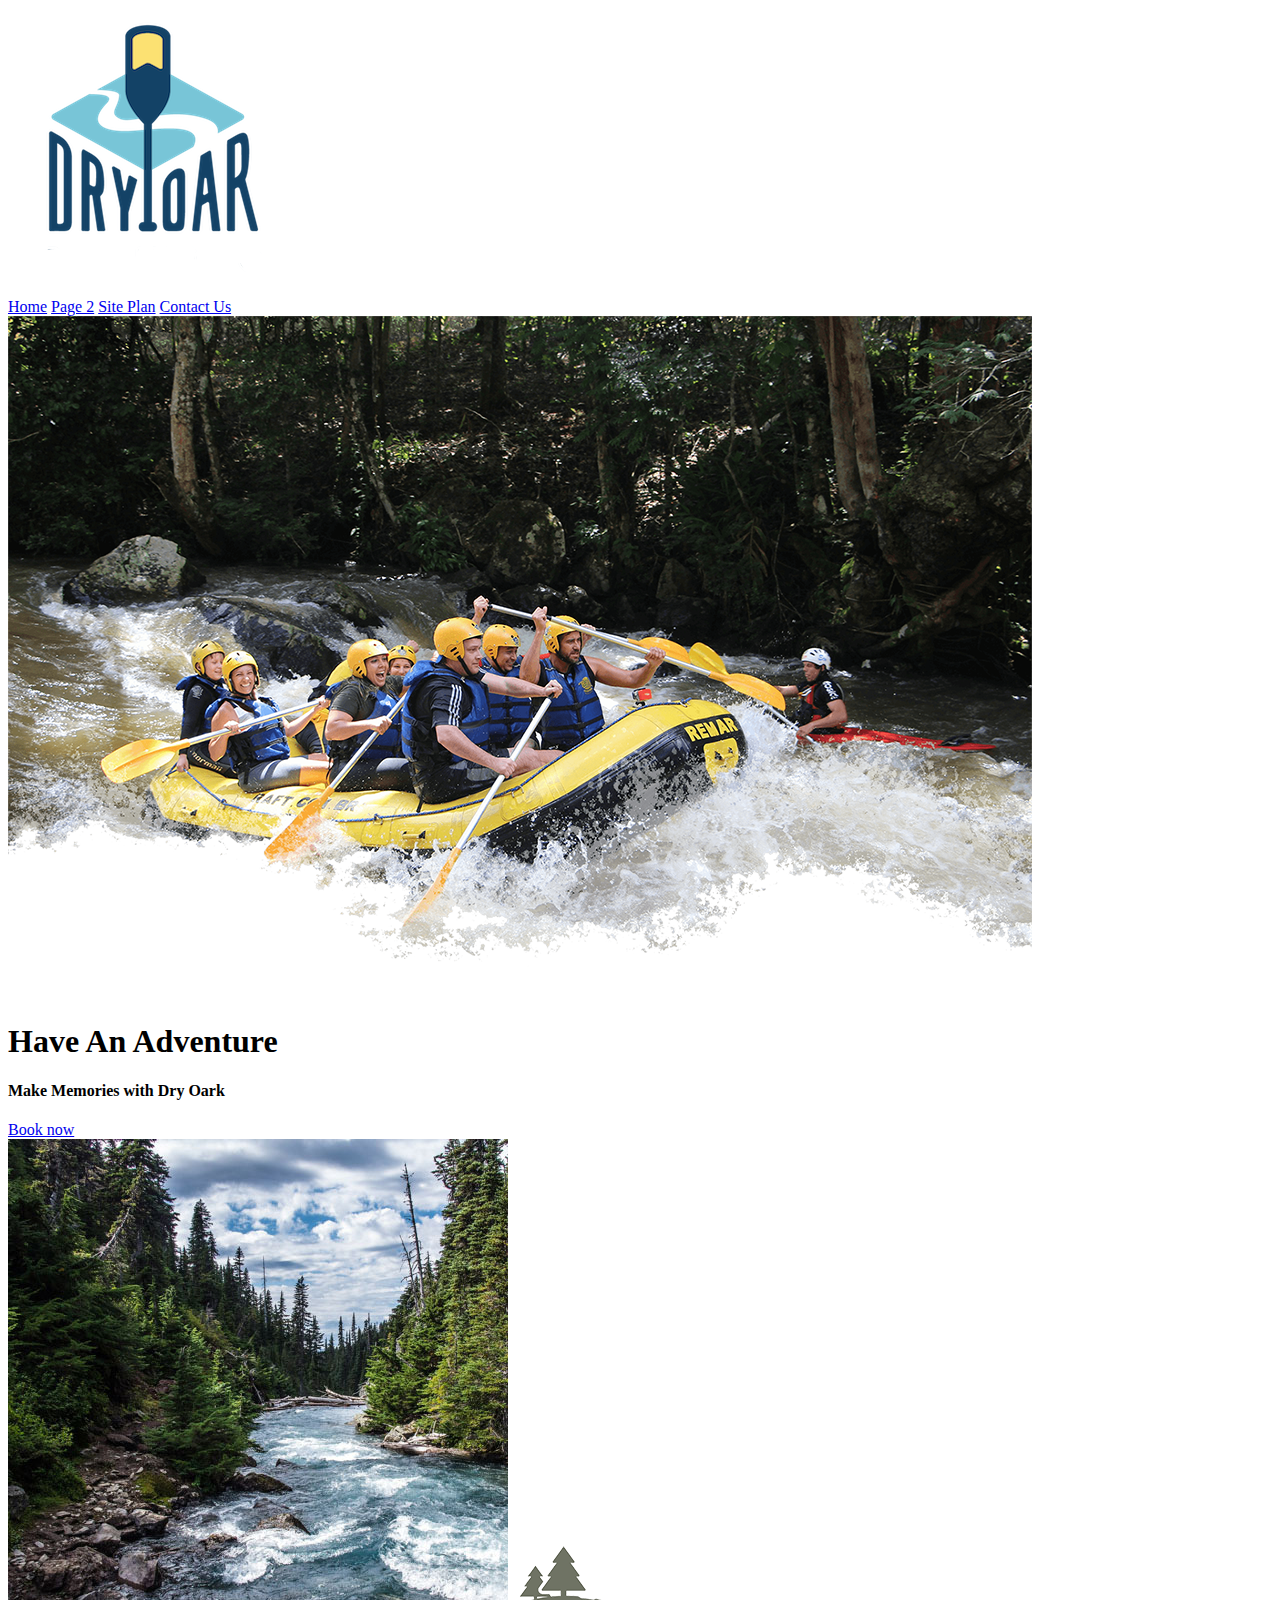
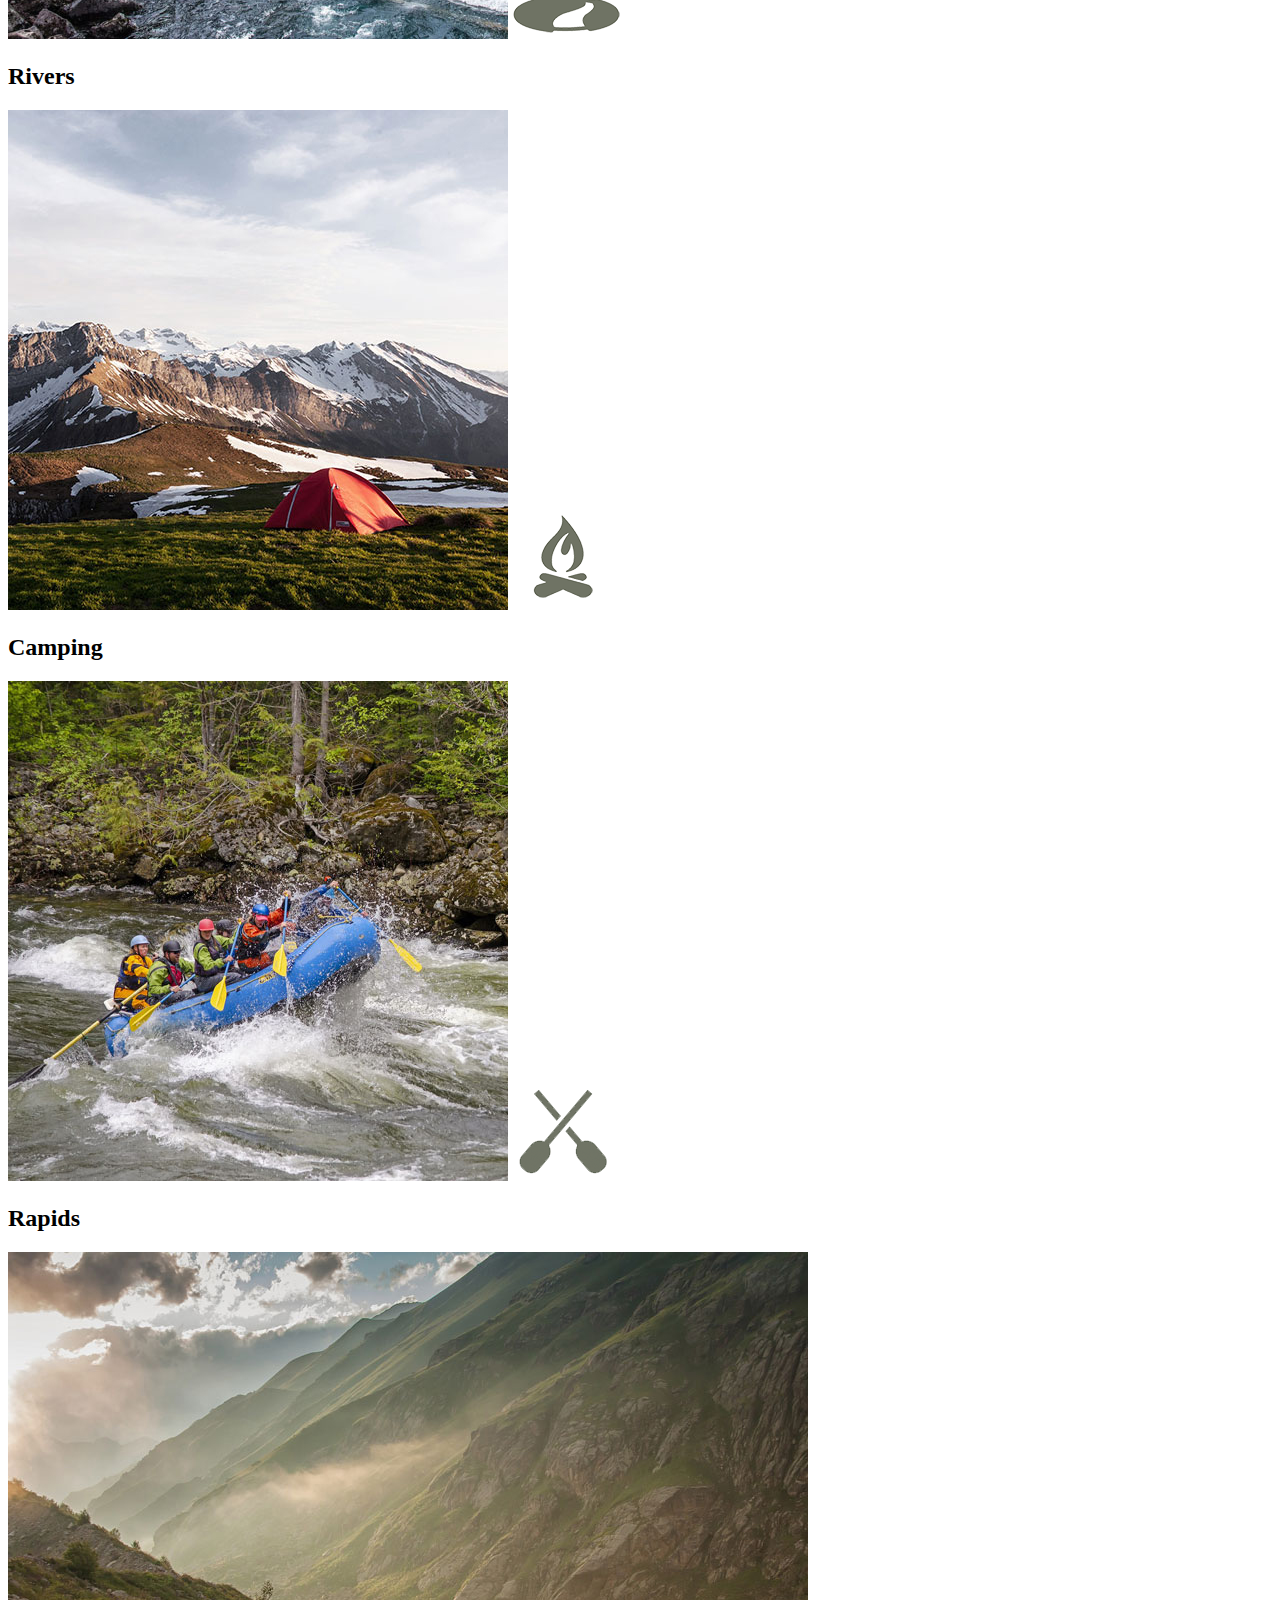
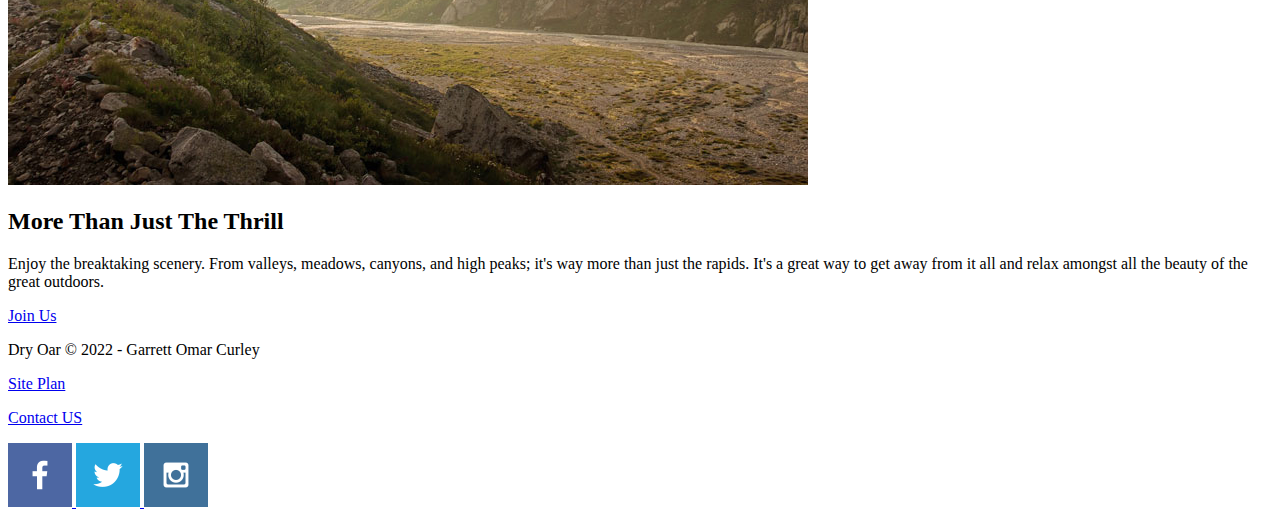
==== wwr/index.html @ 761a4669 "commit" ====
<!DOCTYPE html>
<html lang="en">
<head>
    <meta charset="UTF-8">
    <meta http-equiv="X-UA-Compatible" content="IE=edge">
    <meta name="viewport" content="width=device-width, initial-scale=1.0">
    <title>WWR Home</title>
    <link rel="stylesheet" href="https://ohgarrettc.github.io/wdd130/wwr/styles/style.css">
</head>
<body>
    <div id="content">
    <header>
        <a id="logo_link" href="index.html">
            <img class="logo" src="images/logo.png" alt="Dry Oar Logo">
        </a>
        <nav>
            <a href="index.html">Home</a>
            <a href="#">Page 2</a>
            <a href="site-plan-rafting.html">Site Plan</a>
            <a href="contactus.html">Contact Us</a>
        </nav>
    </header>
    <div id="hero">
        <div id="hero-box">
            <img id="hero-img" src="images/hero.png" alt="People enjoying white water rafting">
        </div>
        <section id="hero-msg">
            <h1 class="home-title"> Have An Adventure</h1>
            <h4>Make Memories with Dry Oark</h4>
            <div class='button-box'>
                <a class='book' href="rates.html">Book now</a>
            </div>
        </section>
    </div>
    <main class="home-grid">
        <section class="rivers-card">
            <img class="card-img" src="images/rivers.jpg" alt="river in forest">
            <img class="icon" src="images/river_icon.png" alt="river icon">
            <h2>Rivers</h2>
        </section>
        <section class="camping-card">
            <img class="card-img" src="images/camping.jpg" alt="tent in mountains">
            <img class="icon" src="images/fire_icon.png" alt="fire icon">
            <h2>Camping</h2>
        </section>
        <section class="rapids-card">
            <img class="card-img" src="images/rapids.jpg" alt="rafting boat">
            <img class="icon" src="images/oars.png" alt="oarc icon">
            <h2>Rapids</h2>
        </section>
        <img class='mountains' src="images/mountains.jpg" alt="Misty Mountains">
        <section class="msg">
            <h2>More Than Just The Thrill</h2>
            <p>Enjoy the breaktaking scenery. From valleys, meadows, canyons, and high peaks; it's way more than just the rapids. It's a great way to get away from it all and relax amongst all the beauty of the great outdoors.</p>
            <a class='join' href="rivers.html">Join Us</a>
        </section>
    </main>
    <footer>
        <p>Dry Oar &copy; 2022 - Garrett Omar Curley</p>
        <p><a href="site-plan-rafting.html">Site Plan</a></p>
        <p><a href="contactus.html">Contact US</a></p>
        <div class="social">
            <a href="https://facebook.com" target="blank">
                <img src="images/facebook.png" alt="fb icon">
            </a>
            <a href="https://twitter.com" target="blank">
                <img src="images/twitter.png" alt="twitter icon">
            </a>
            <a href="https://instagram.com" target="blank">
                <img src="images/instagram.png" alt="instagram icon">
            </a>
        </div>
    </footer>
    </div>
</body>
</html>
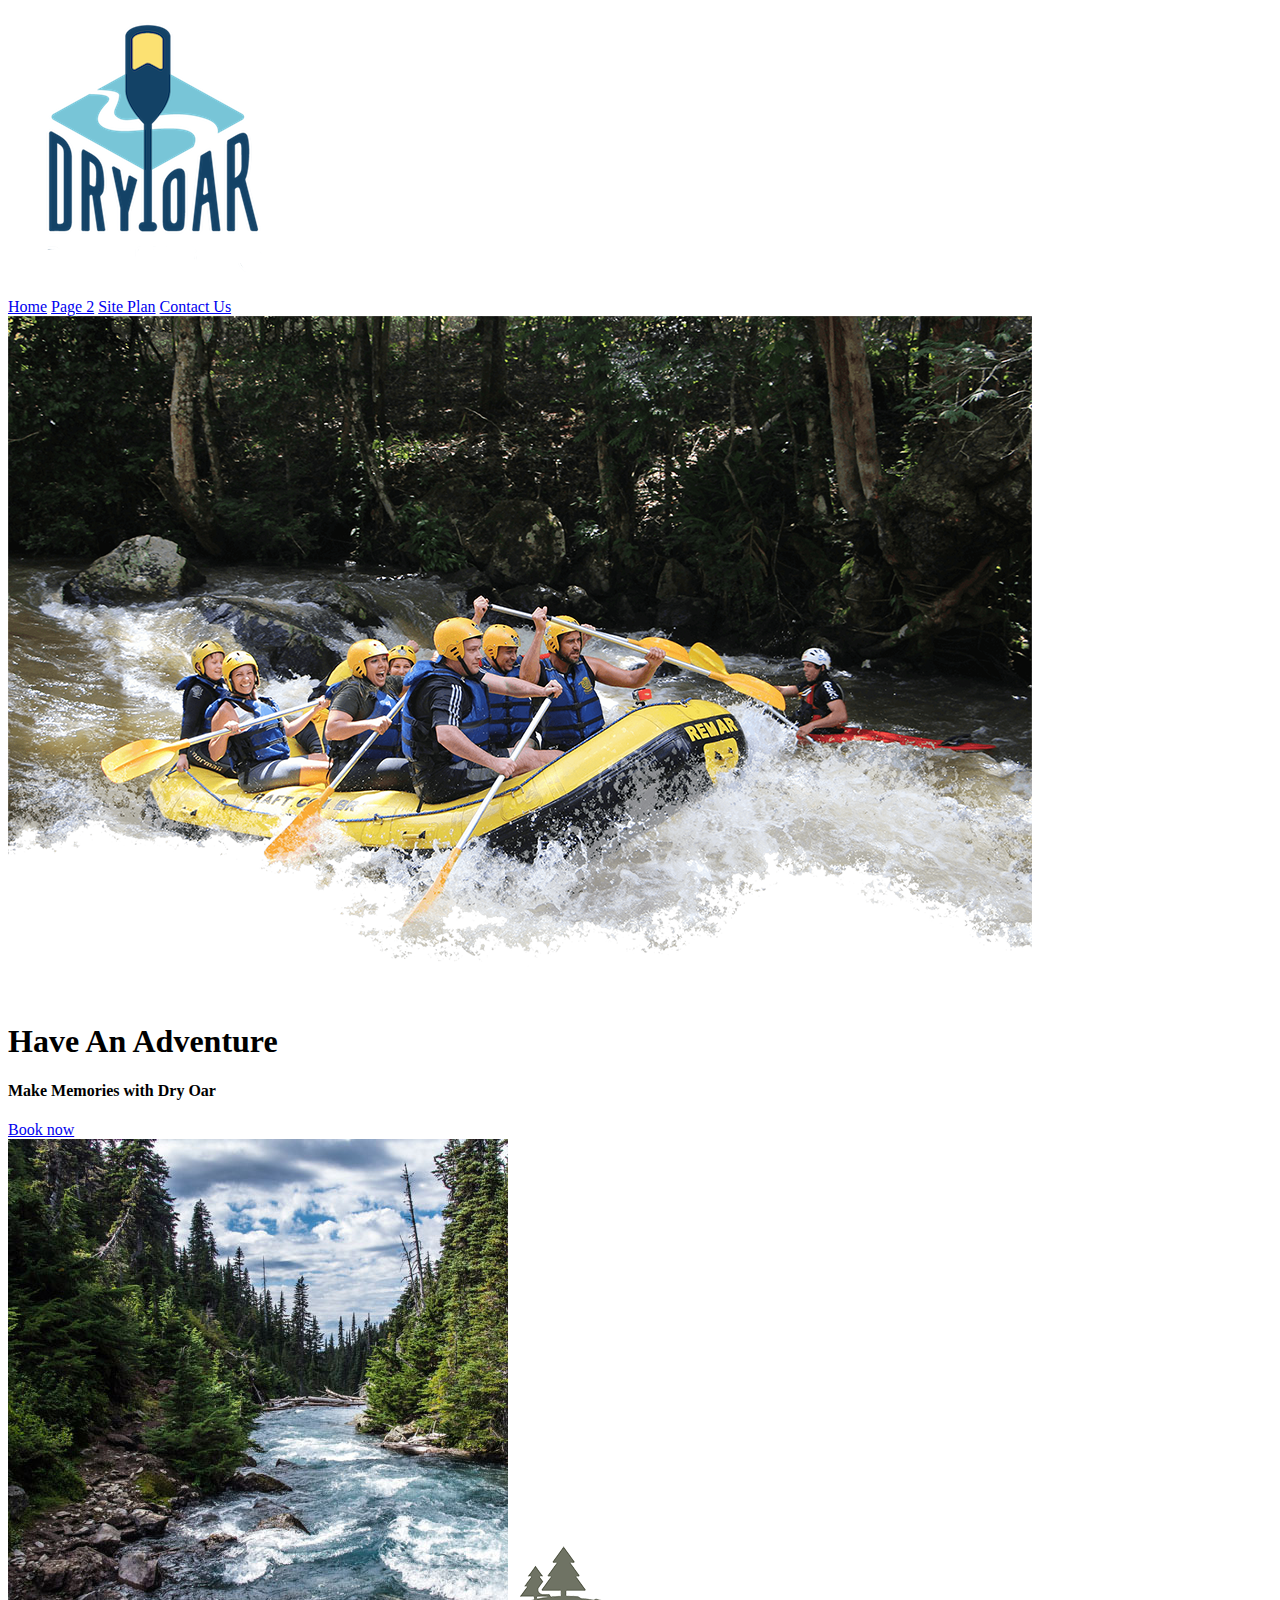
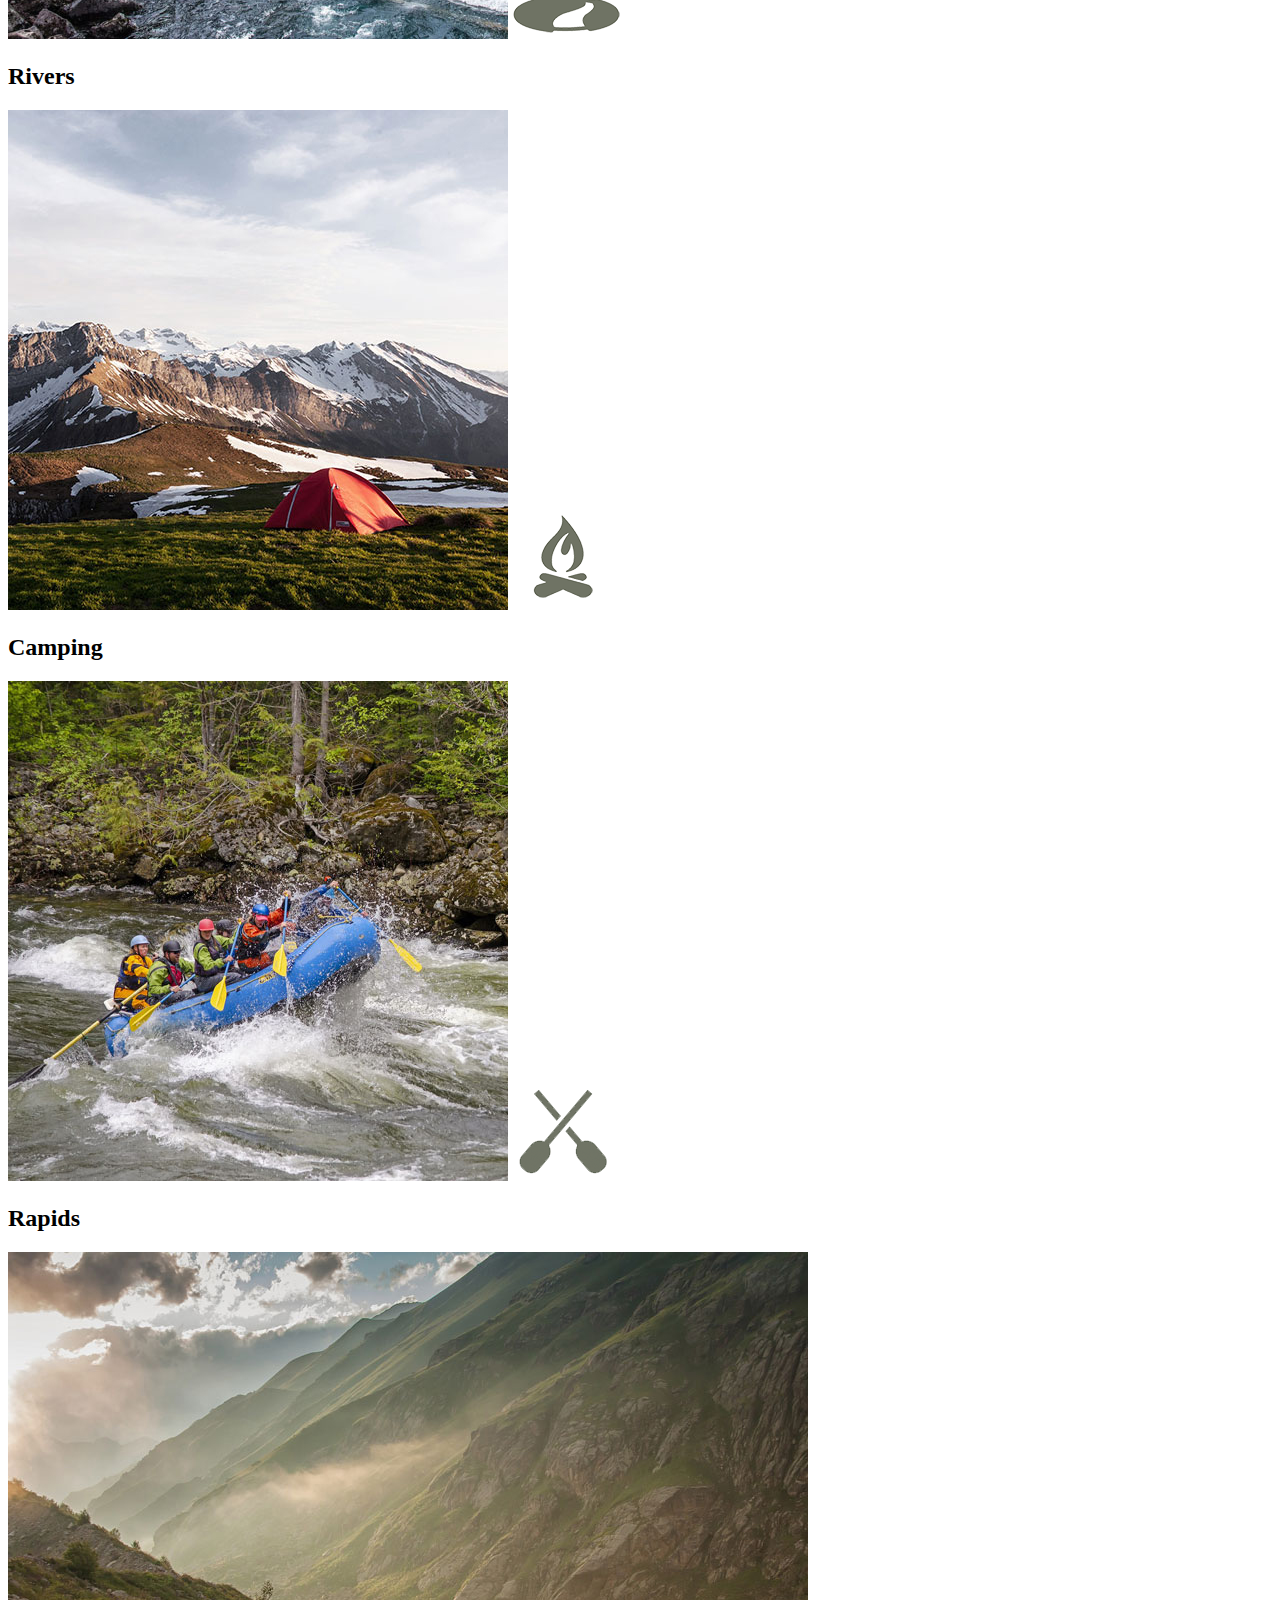
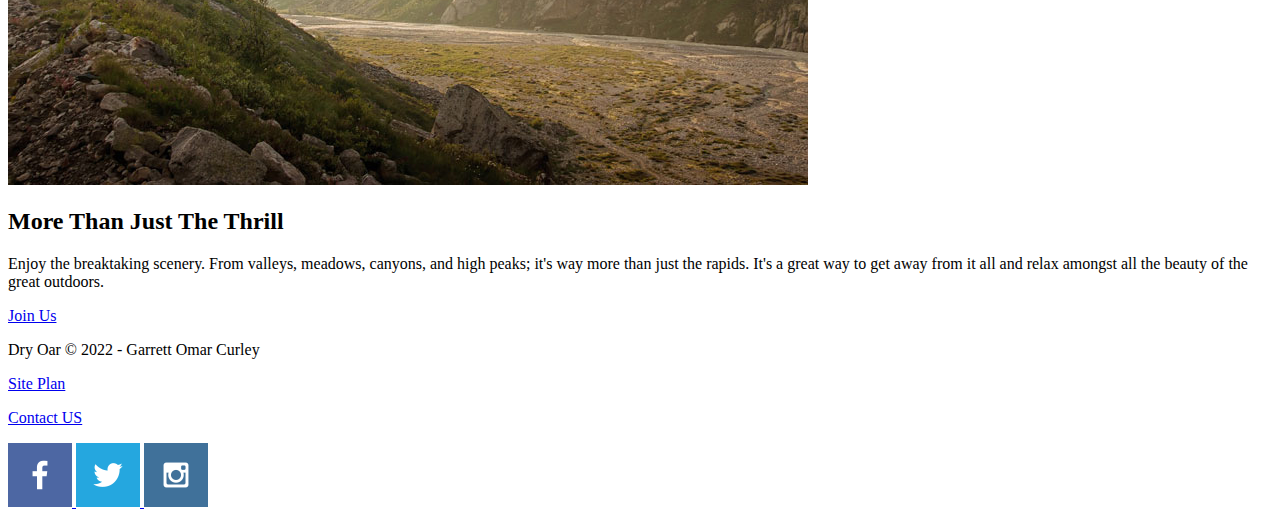
==== commit f2fc6290: "commit" ====
--- a/wwr/index.html
+++ b/wwr/index.html
@@ -26,7 +26,7 @@
         </div>
         <section id="hero-msg">
             <h1 class="home-title"> Have An Adventure</h1>
-            <h4>Make Memories with Dry Oark</h4>
+            <h4>Make Memories with Dry Oar</h4>
             <div class='button-box'>
                 <a class='book' href="rates.html">Book now</a>
             </div>
@@ -48,6 +48,7 @@
             <img class="icon" src="images/oars.png" alt="oarc icon">
             <h2>Rapids</h2>
         </section>
+        <div id="background"></div>
         <img class='mountains' src="images/mountains.jpg" alt="Misty Mountains">
         <section class="msg">
             <h2>More Than Just The Thrill</h2>
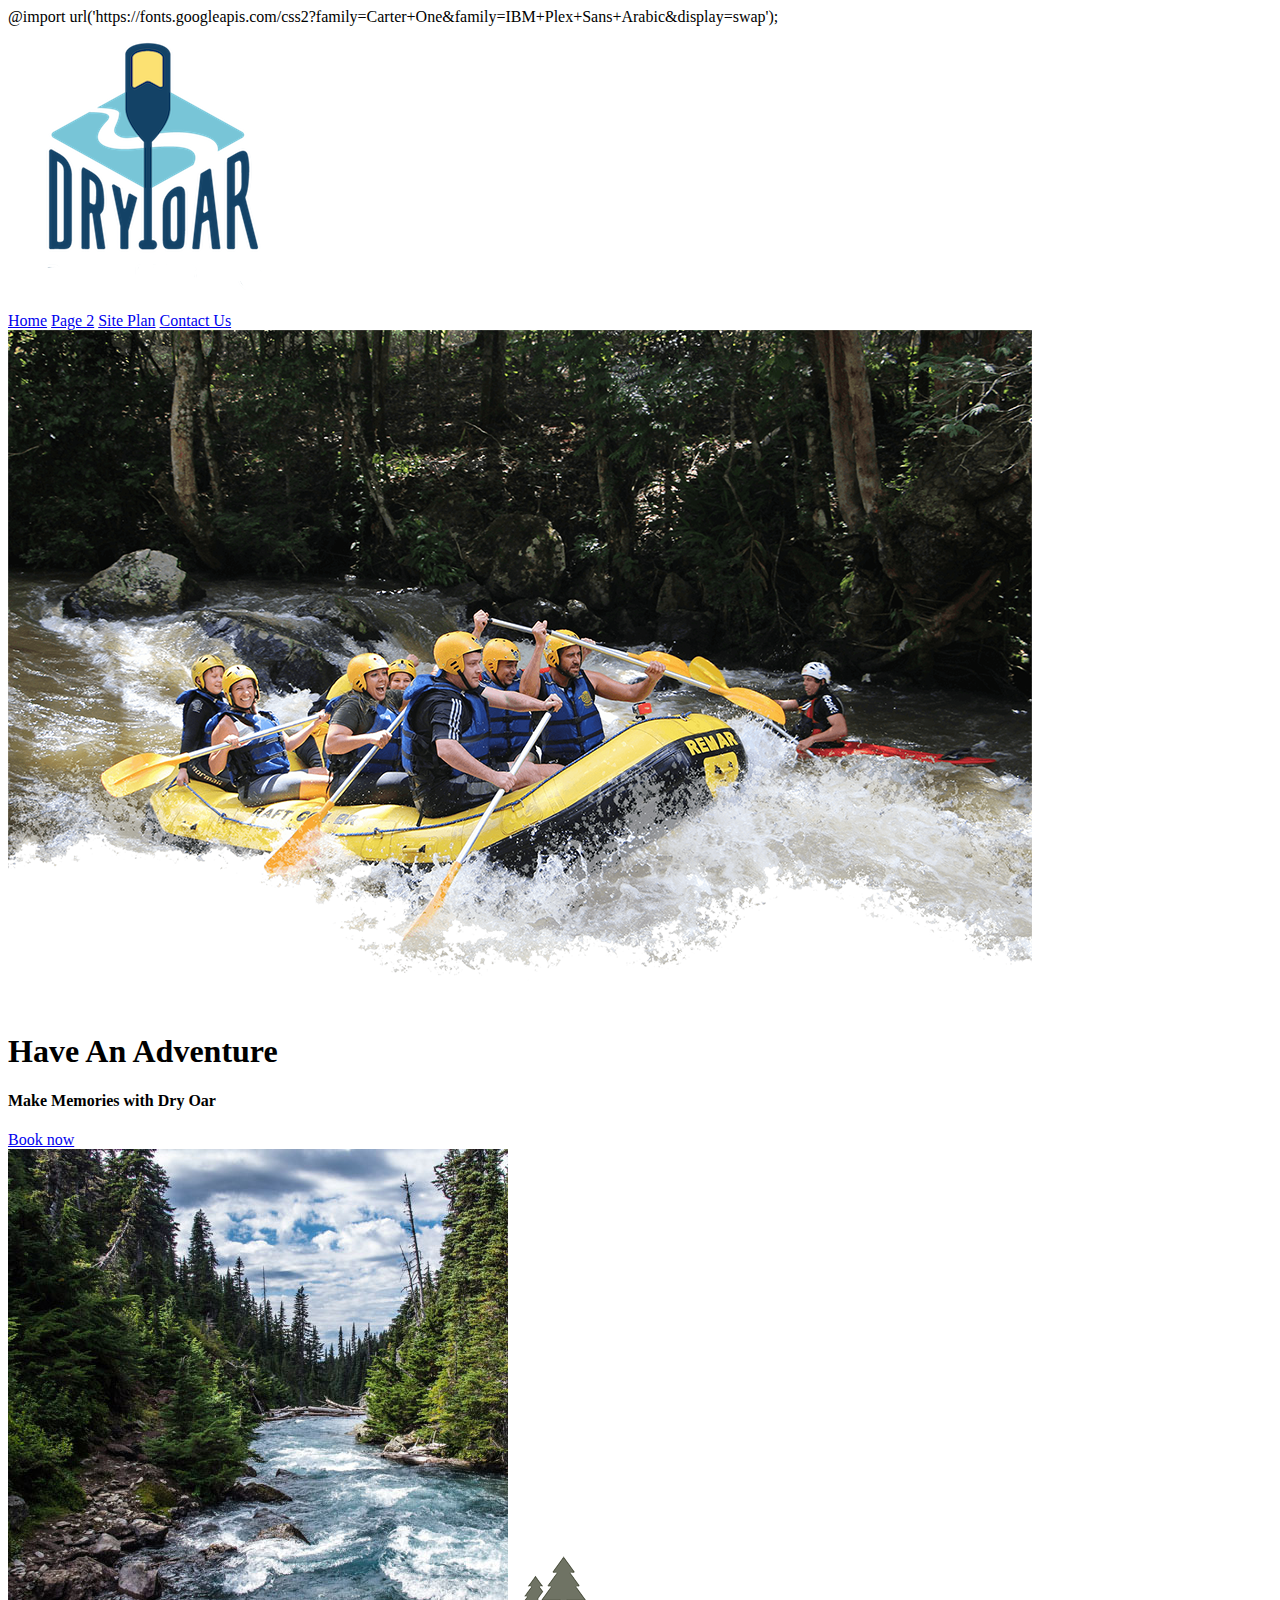
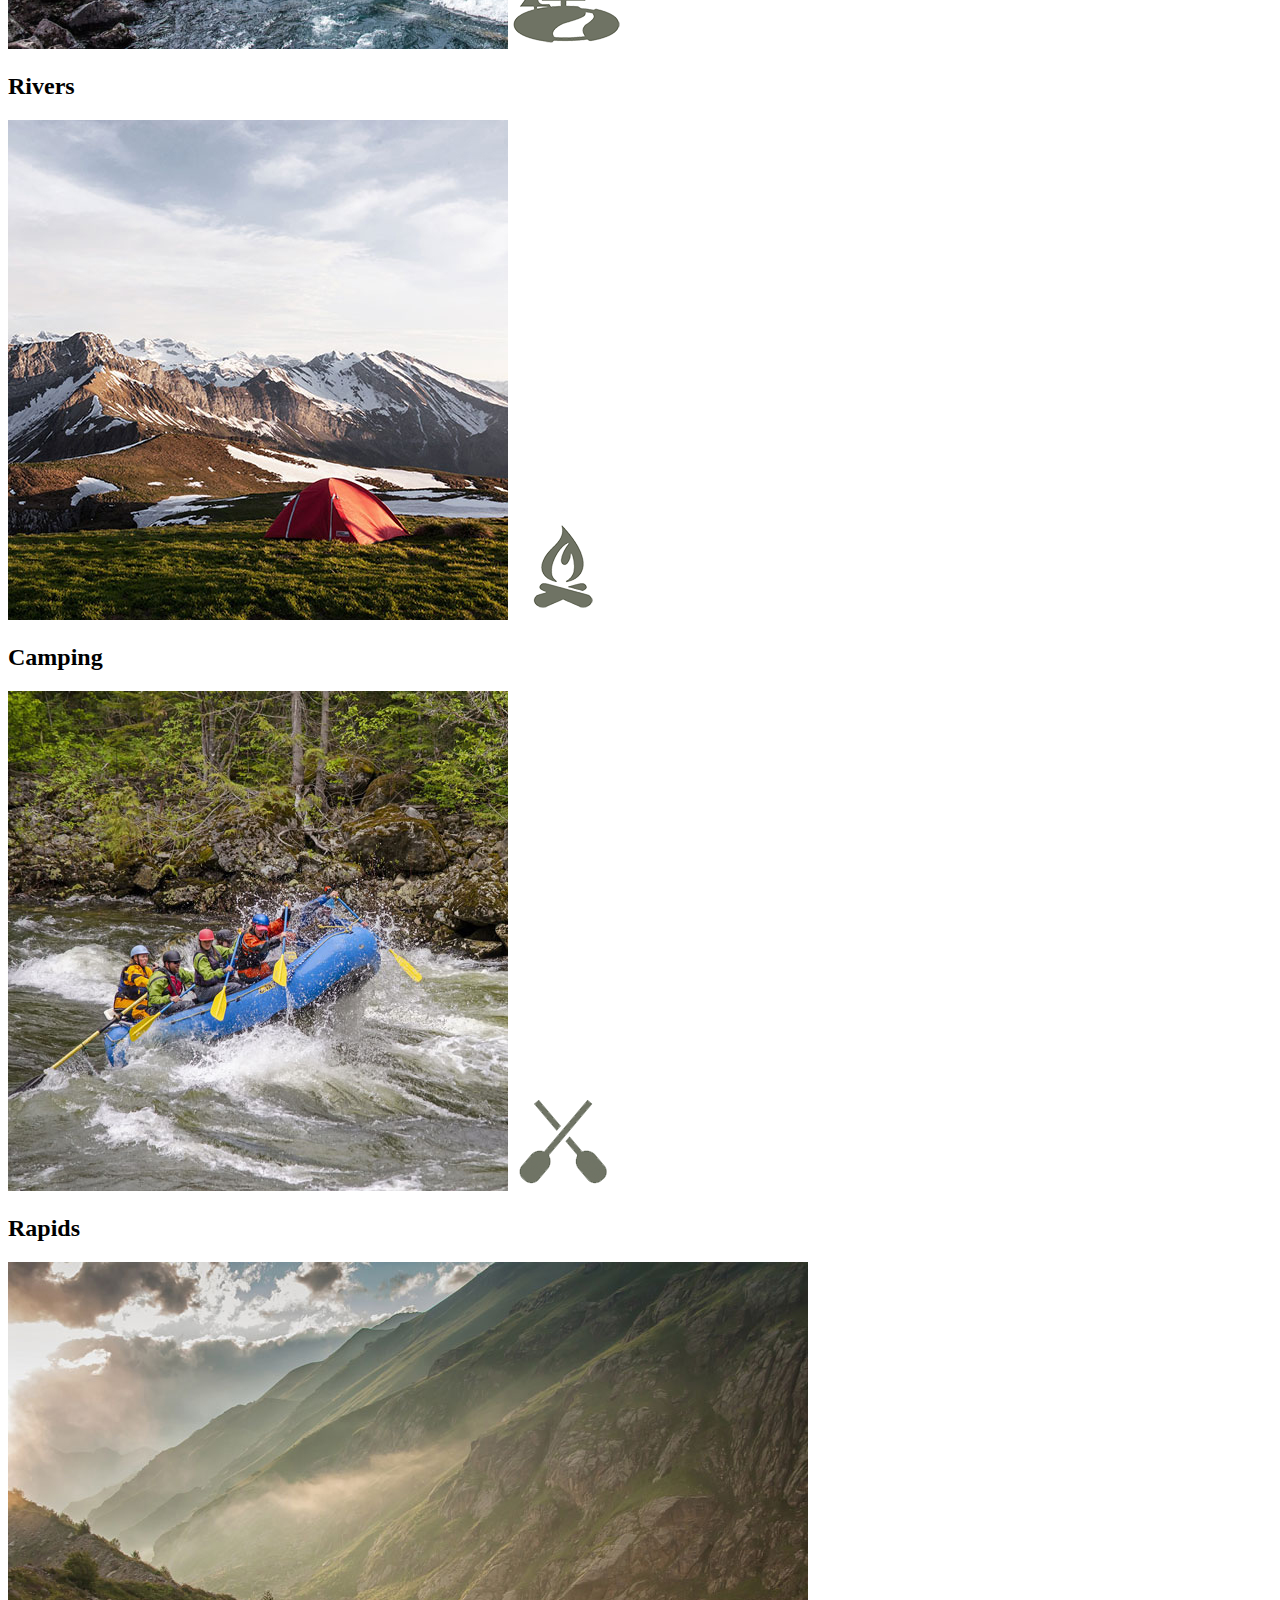
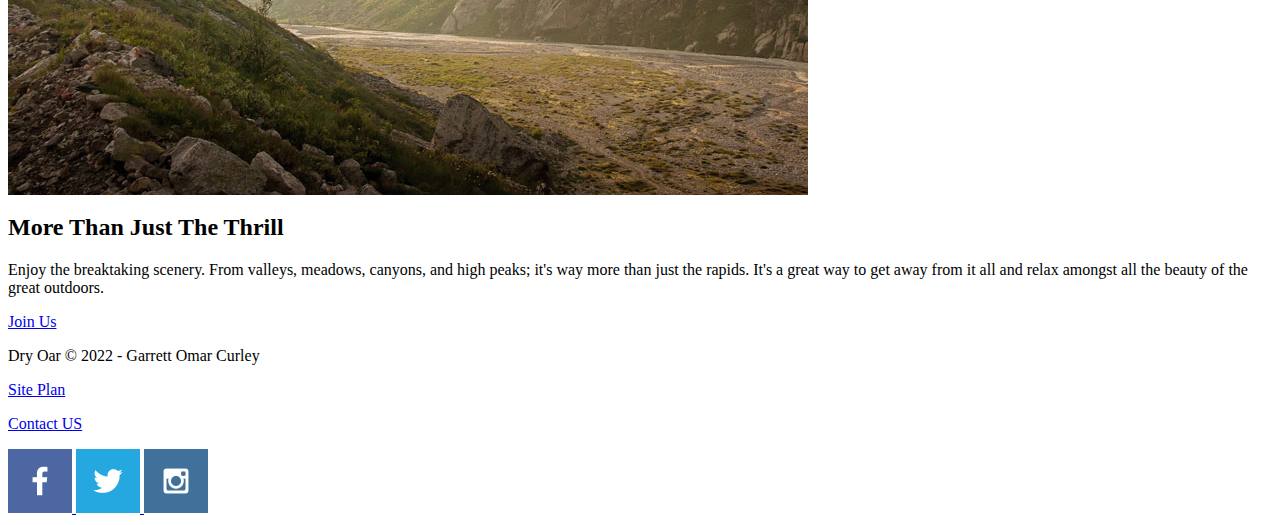
==== commit 6d64e2c4: "week5" ====
--- a/wwr/index.html
+++ b/wwr/index.html
@@ -1,3 +1,5 @@
+@import url('https://fonts.googleapis.com/css2?family=Carter+One&family=IBM+Plex+Sans+Arabic&display=swap');
+
 <!DOCTYPE html>
 <html lang="en">
 <head>
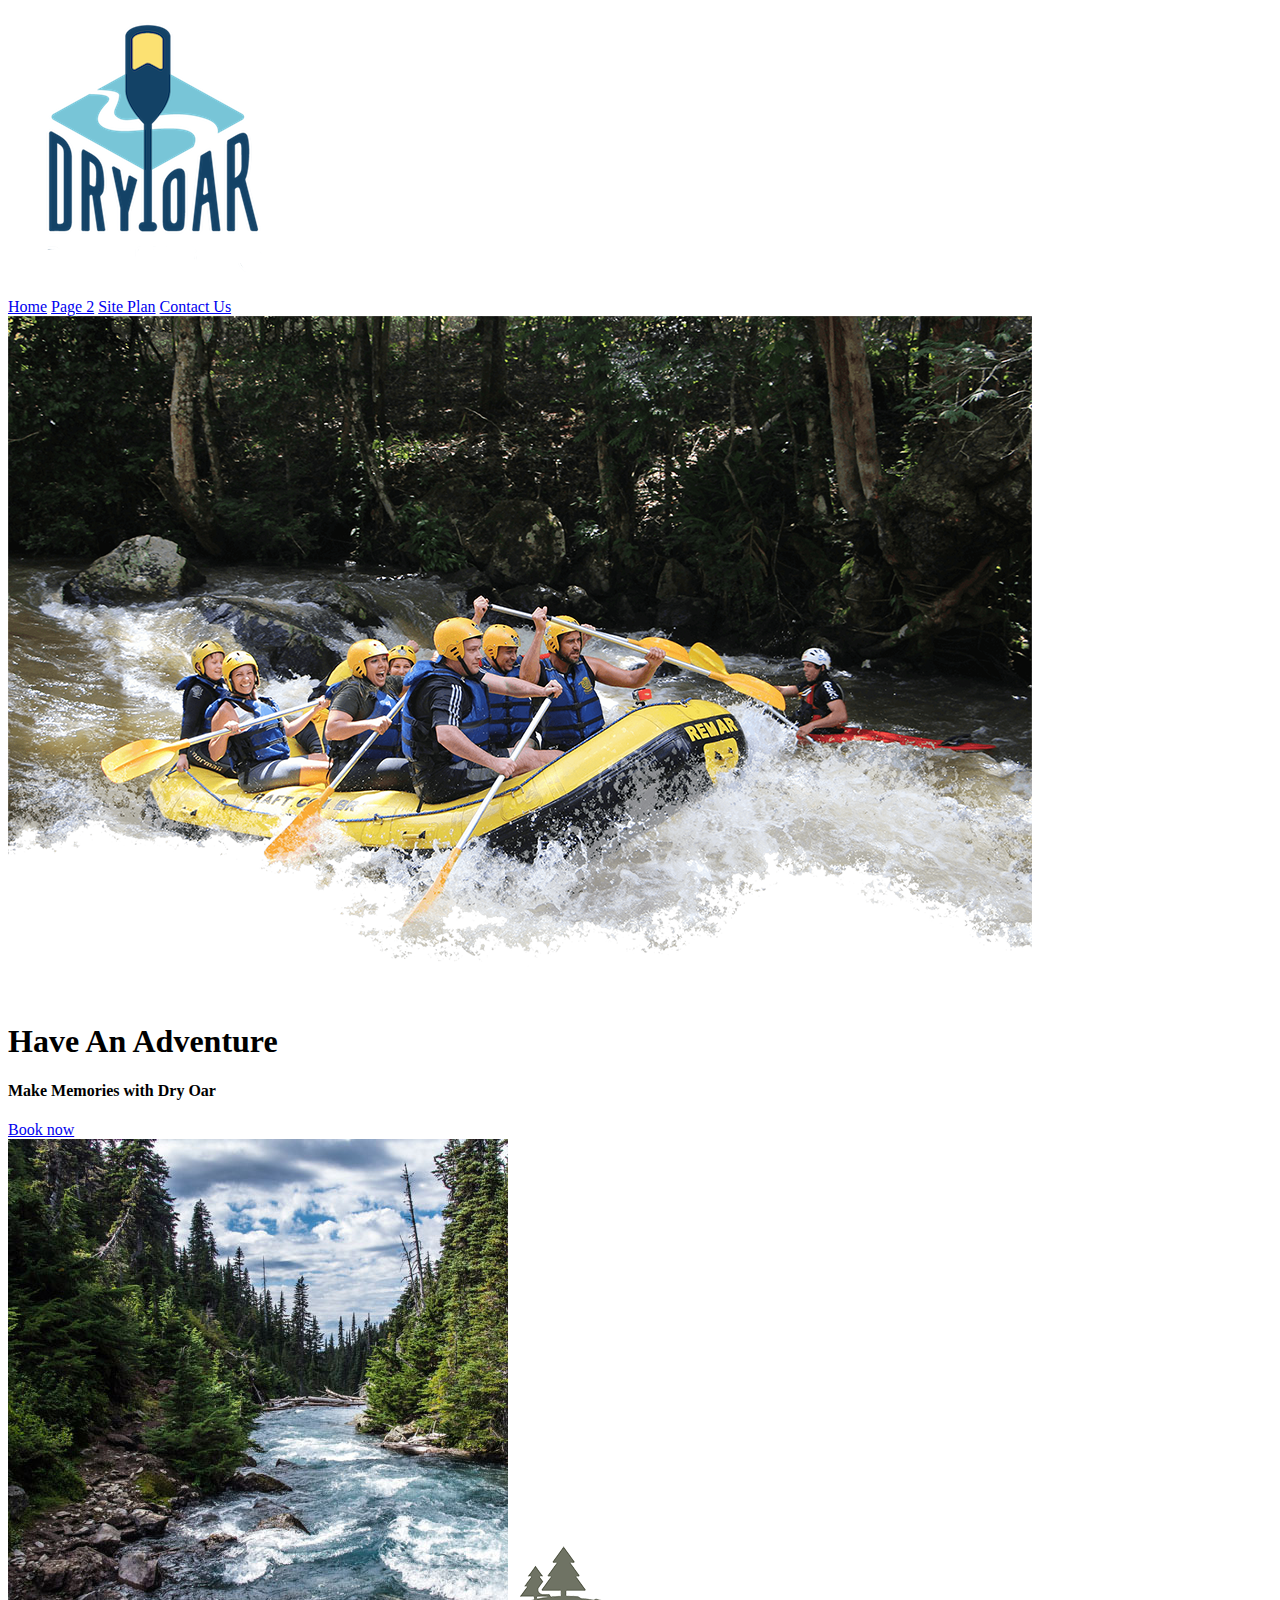
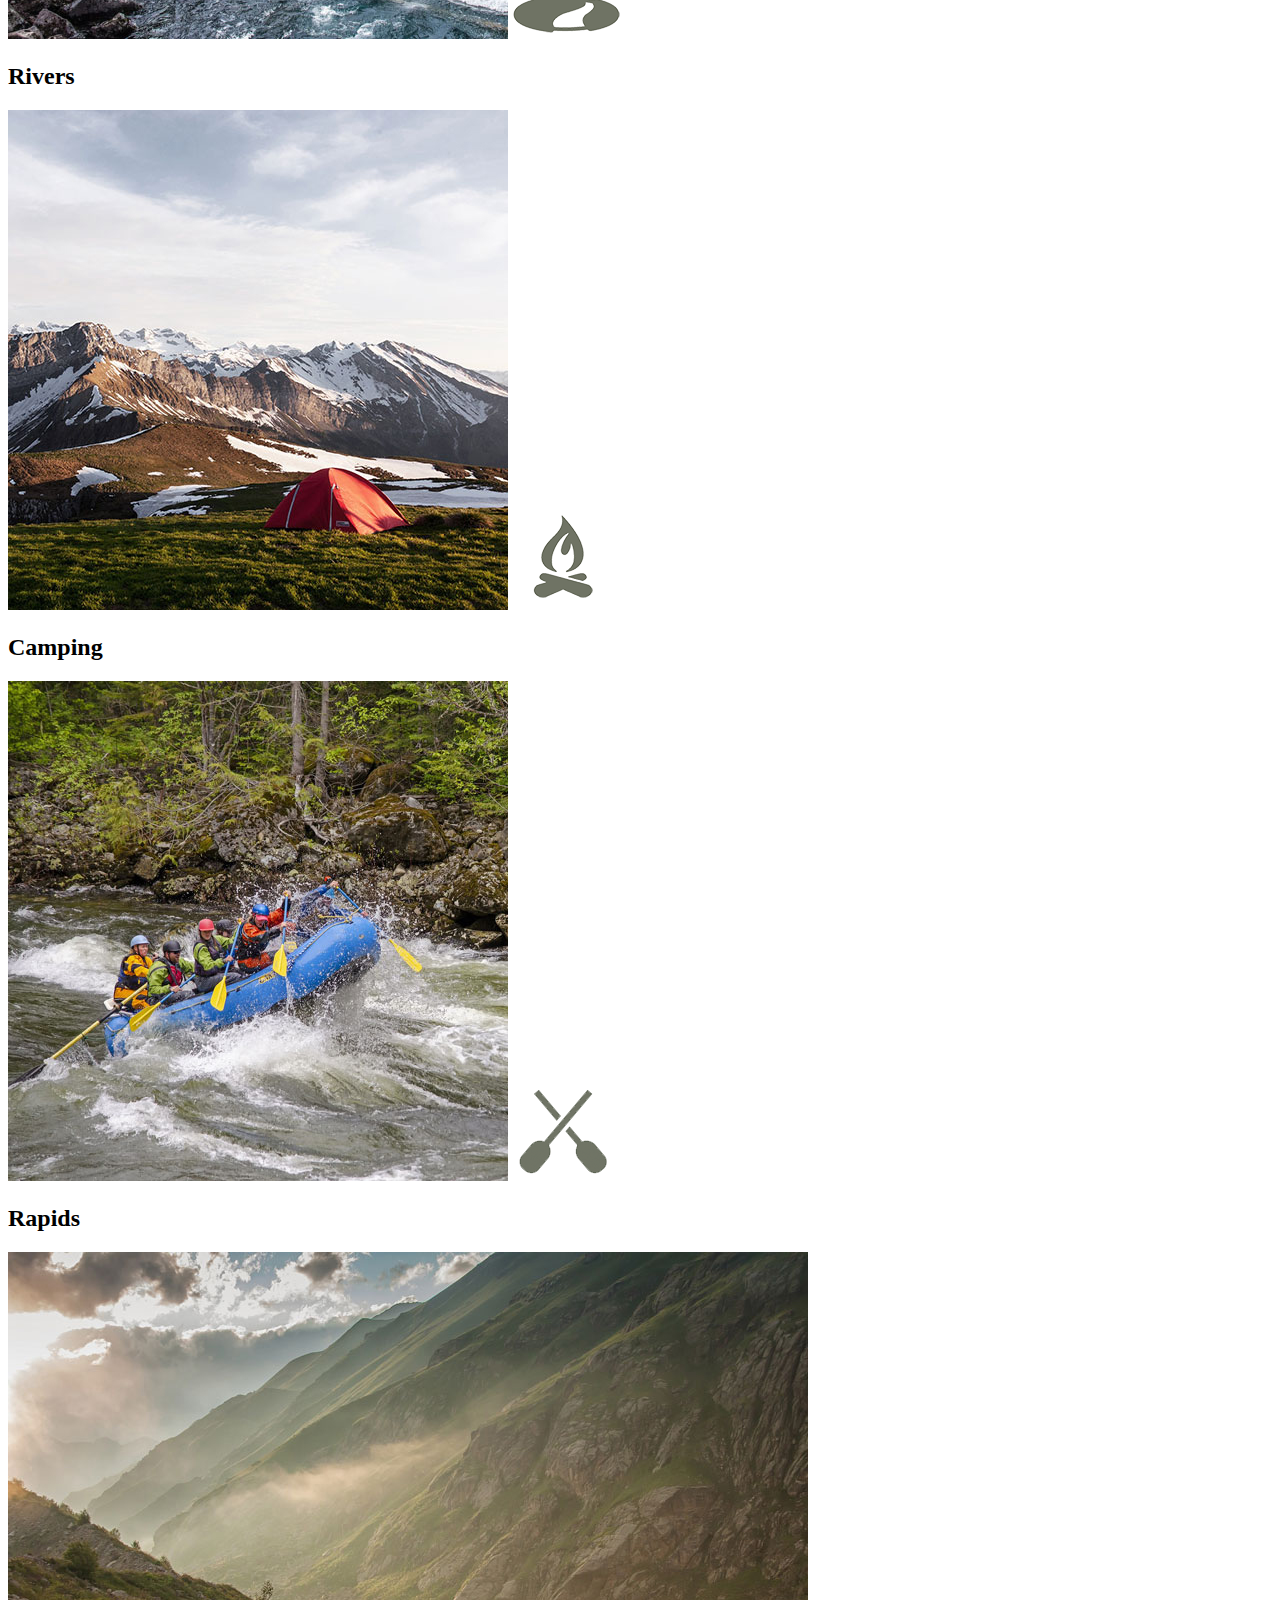
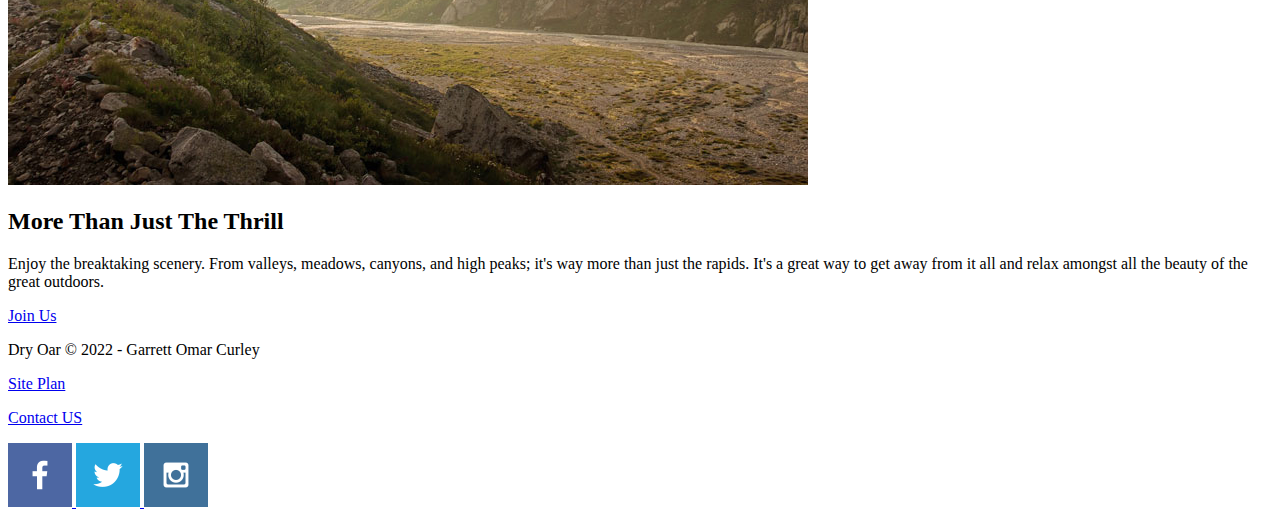
==== commit f4949fc5: "adding import statement" ====
--- a/wwr/index.html
+++ b/wwr/index.html
@@ -1,4 +1,3 @@
-@import url('https://fonts.googleapis.com/css2?family=Carter+One&family=IBM+Plex+Sans+Arabic&display=swap');
 
 <!DOCTYPE html>
 <html lang="en">
